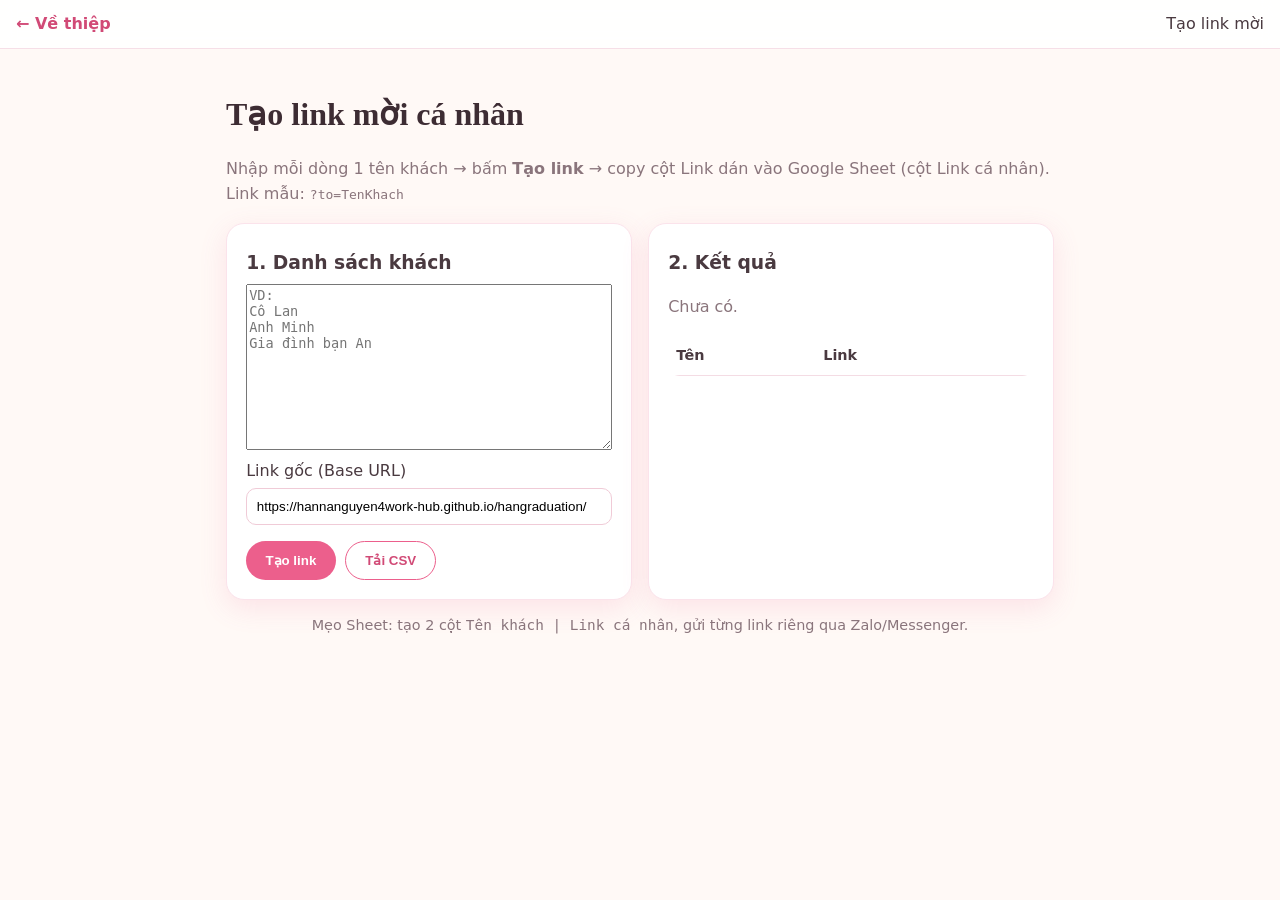
==== admin.html @ 890d95f7 "graduation invitation v1 - simple responsive pink theme" ====
<!DOCTYPE html>
<html lang="vi">
<head>
  <meta charset="UTF-8" />
  <meta name="viewport" content="width=device-width, initial-scale=1.0" />
  <title>Tạo link mời cá nhân · Hân Graduation</title>
  <link rel="stylesheet" href="styles.css" />
</head>
<body>
  <header class="nav">
    <a class="brand" href="index.html">← Về thiệp</a>
    <span>Tạo link mời</span>
  </header>
  <main class="admin-wrap">
    <h1>Tạo link mời cá nhân</h1>
    <p class="muted">Nhập mỗi dòng 1 tên khách → bấm <strong>Tạo link</strong> → copy cột Link dán vào Google Sheet (cột Link cá nhân). Link mẫu: <code>?to=TenKhach</code></p>
    <div class="grid2">
      <div class="card">
        <h3>1. Danh sách khách</h3>
        <textarea id="names" class="code" rows="10" placeholder="VD:&#10;Cô Lan&#10;Anh Minh&#10;Gia đình bạn An"></textarea>
        <label>Link gốc (Base URL)
          <input id="base" style="width:100%;margin-top:.3rem;padding:.6rem;border-radius:10px;border:1.5px solid #f0cbd7" />
        </label>
        <div class="cta-row" style="justify-content:flex-start">
          <button class="btn primary" id="gen">Tạo link</button>
          <button class="btn ghost" id="csv">Tải CSV</button>
        </div>
      </div>
      <div class="card">
        <h3>2. Kết quả</h3>
        <p class="muted" id="count">Chưa có.</p>
        <div style="overflow:auto">
        <table class="links"><thead><tr><th>Tên</th><th>Link</th><th></th></tr></thead><tbody id="rows"></tbody></table>
        </div>
      </div>
    </div>
    <p class="hint">Mẹo Sheet: tạo 2 cột <code>Tên khách | Link cá nhân</code>, gửi từng link riêng qua Zalo/Messenger.</p>
  </main>
  <script src="config.js"></script>
  <script>
    const $ = id => document.getElementById(id);
    $('base').value = (typeof CONFIG !== 'undefined' ? CONFIG.baseUrl : location.href.replace('admin.html',''));
    let last = [];
    $('gen').onclick = () => {
      const base = $('base').value.trim().replace(/\/$/,'') + '/';
      const names = $('names').value.split('\n').map(s=>s.trim()).filter(Boolean);
      last = names.map(n => ({ name:n, link: base + '?to=' + encodeURIComponent(n) }));
      $('count').textContent = last.length ? `Đã tạo ${last.length} link.` : 'Chưa có.';
      $('rows').innerHTML = last.map((r,i)=>`<tr><td>${r.name}</td><td><a href="${r.link}" target="_blank">${r.link}</a></td><td><button data-i="${i}" class="btn small">Copy</button></td></tr>`).join('');
      document.querySelectorAll('button[data-i]').forEach(b=>b.onclick=()=>{navigator.clipboard.writeText(last[+b.dataset.i].link); b.textContent='Đã copy!';});
    };
    $('csv').onclick = () => {
      if(!last.length) return alert('Bấm Tạo link trước đã');
      const csv = 'Ten,Link ca nhan\n' + last.map(r=>`"${r.name.replace(/"/g,'""')}","${r.link}"`).join('\n');
      const a = document.createElement('a');
      a.href = URL.createObjectURL(new Blob(["\ufeff"+csv],{type:'text/csv'}));
      a.download = 'links-moi.csv'; a.click();
    };
  </script>
</body>
</html>
---- styles.css ----
:root{
  --pink:#ec5f8c; --pink-dark:#d14a76; --pink-soft:#fff0f4;
  --be:#faf5ee; --bg:#fff9f6; --card:#ffffff; --text:#4a3a40; --muted:#8a757c;
  --radius:18px; --shadow:0 8px 28px rgba(236,95,140,.14);
}
*{box-sizing:border-box}
html{scroll-behavior:smooth}
body{
  margin:0; color:var(--text); background:var(--bg);
  font-family:"Be Vietnam Pro",system-ui,-apple-system,Segoe UI,Roboto,sans-serif;
  line-height:1.6;
}
h1,h2{font-family:"Playfair Display",serif; color:#3d2c33; line-height:1.25}
h2{text-align:center; font-size:1.6rem; margin:0 0 1rem}

/* Nav */
.nav{position:sticky; top:0; z-index:10; display:flex; align-items:center; justify-content:space-between;
  padding:.7rem 1rem; background:rgba(255,255,255,.9); backdrop-filter:blur(8px); border-bottom:1px solid #f6dfe7}
.brand{text-decoration:none; font-weight:700; color:var(--pink-dark)}
.nav-links{display:flex; gap:.8rem; align-items:center}
.nav-links a{text-decoration:none; color:var(--text); font-size:.95rem}
.admin-link{border:1px solid var(--pink); color:var(--pink-dark)!important; padding:.25rem .6rem; border-radius:999px}

/* Layout */
.section{padding:2.2rem 1rem; max-width:960px; margin:0 auto}
.section.alt{background:linear-gradient(180deg,#fff,#fff5f1); border-top:1px solid #f8e6ec; border-bottom:1px solid #f8e6ec}

/* Hero */
.hero{padding:1.2rem 1rem 2rem; background:
  radial-gradient(600px 300px at 20% 0%, #ffe3ec 0%, transparent 60%),
  radial-gradient(600px 300px at 90% 10%, #fff1d6 0%, transparent 55%),
  var(--be);}
.hero-card{max-width:640px; margin:0 auto; background:var(--card); border-radius:24px; padding:2rem 1.4rem; text-align:center; box-shadow:var(--shadow); border:1px solid #fbe0e9}
.eyebrow{letter-spacing:.18em; font-size:.75rem; color:var(--pink-dark); font-weight:700; margin:0}
.avatar{width:72px; height:72px; margin:1rem auto .4rem; border-radius:50%; display:grid; place-items:center;
  font-size:2rem; font-weight:700; color:#fff; background:linear-gradient(135deg,var(--pink),#ff9ebb)}
.hero-card h1{margin:.2rem 0; font-size:2rem}
.school{color:var(--muted); margin:.2rem 0}
.note{color:var(--pink-dark); font-weight:600}
.invite-box{margin:1.2rem auto; background:var(--pink-soft); border:1.5px dashed var(--pink); border-radius:var(--radius); padding:1rem}
.invite-label{margin:0; font-size:.85rem; color:var(--muted)}
.invite-name{margin:.1rem 0; font-size:1.5rem; font-weight:700; color:var(--pink-dark); font-family:"Playfair Display",serif}
.invite-sub{margin:0; font-size:.95rem}
.countdown{display:flex; gap:.6rem; justify-content:center; margin:1rem 0 .3rem}
.countdown div{background:#fff; border:1px solid #f6d3de; border-radius:14px; min-width:68px; padding:.5rem .3rem; box-shadow:var(--shadow)}
.countdown span{font-size:1.4rem; font-weight:700; display:block}
.countdown small{color:var(--muted)}
.event-date{color:var(--muted); font-size:.95rem}
.cta-row{display:flex; gap:.6rem; justify-content:center; flex-wrap:wrap; margin-top:1rem}
.btn{display:inline-block; text-decoration:none; border:0; cursor:pointer;
  background:var(--pink); color:#fff; padding:.7rem 1.2rem; border-radius:999px; font-weight:600}
.btn:hover{background:var(--pink-dark)}
.btn.ghost{background:#fff; color:var(--pink-dark); border:1.5px solid var(--pink)}
.btn.small{padding:.45rem .9rem; font-size:.9rem}

/* Cards */
.cards{display:grid; gap:1rem}
.card{background:var(--card); border-radius:var(--radius); padding:1.2rem; box-shadow:var(--shadow); border:1px solid #fbe3eb}
.card .icon{font-size:1.6rem}
.card h3{margin:.3rem 0 .4rem}
.card small,.muted,.hint{color:var(--muted)}
.hint{text-align:center; font-size:.9rem}

/* Timeline */
.timeline{max-width:560px; margin:0 auto; background:#fff; border-radius:var(--radius); padding:1.2rem 1.2rem 1.2rem 2.4rem; border:1px solid #f6dfe7; box-shadow:var(--shadow)}

/* Form */
.form{max-width:560px; margin:0 auto; background:#fff; border-radius:var(--radius); padding:1.3rem; border:1px solid #f6dfe7; box-shadow:var(--shadow); display:grid; gap:.9rem}
.form label{display:grid; gap:.35rem; font-weight:600; font-size:.95rem}
.form input,.form select,.form textarea{font:inherit; padding:.65rem .8rem; border-radius:12px; border:1.5px solid #f0cbd7; background:#fffdfd}
.form input:focus,.form select:focus,.form textarea:focus{outline:2px solid #ffc9da; border-color:var(--pink)}
.form-msg{min-height:1.4em; font-size:.95rem; margin:0}
.form-msg.ok{color:#1c8a4c} .form-msg.err{color:#c0392b}

/* Footer + FAB */
.footer{text-align:center; padding:2rem 1rem 4rem; color:var(--muted)}
.footer a{color:var(--pink-dark)}
.fab-row{position:fixed; right:.9rem; bottom:.9rem; display:flex; flex-direction:column; gap:.5rem}
.fab{width:48px; height:48px; display:grid; place-items:center; background:#fff; border-radius:50%; text-decoration:none; font-size:1.3rem; box-shadow:var(--shadow); border:1px solid #f6d3de}

/* Admin */
.admin-wrap{max-width:860px; margin:0 auto; padding:1.5rem 1rem 3rem}
.grid2{display:grid; gap:1rem}
textarea.code{width:100%; font-family:ui-monospace,Consolas,monospace; font-size:.85rem}
table.links{width:100%; border-collapse:collapse; background:#fff; border-radius:12px; overflow:hidden; font-size:.9rem}
table.links th,table.links td{border-bottom:1px solid #f4dce4; padding:.5rem; text-align:left; word-break:break-all}

/* PC: 2-3 cột, chữ to hơn */
@media (min-width:720px){
  h2{font-size:2rem}
  .hero-card h1{font-size:2.6rem}
  .hero-card{padding:2.6rem 2.2rem}
  .cards{grid-template-columns:repeat(3,1fr)}
  .grid2{grid-template-columns:1fr 1fr}
  .section{padding:3rem 1.2rem}
}
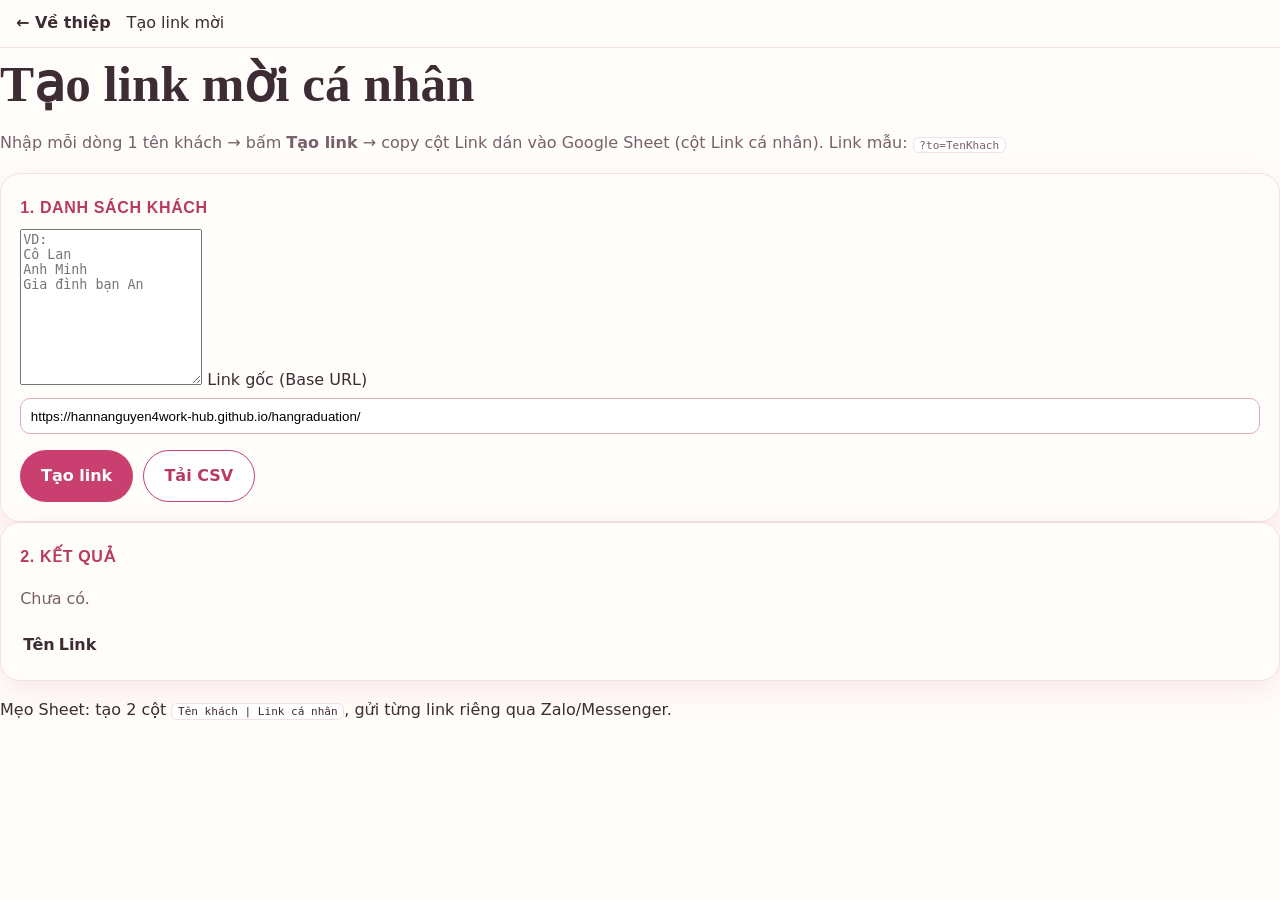
==== commit 82d7c39d: "audit+polish: fix contrast AA, focus-visible, touch targets, tokens" ====
--- a/admin.html
+++ b/admin.html
@@ -19,7 +19,7 @@
         <h3>1. Danh sách khách</h3>
         <textarea id="names" class="code" rows="10" placeholder="VD:&#10;Cô Lan&#10;Anh Minh&#10;Gia đình bạn An"></textarea>
         <label>Link gốc (Base URL)
-          <input id="base" style="width:100%;margin-top:.3rem;padding:.6rem;border-radius:10px;border:1.5px solid #f0cbd7" />
+          <input id="base" style="width:100%;margin-top:.3rem;padding:.6rem;border-radius:10px;border:1.5px solid var(--input-border,#dfaec0)" />
         </label>
         <div class="cta-row" style="justify-content:flex-start">
           <button class="btn primary" id="gen">Tạo link</button>
--- a/styles.css
+++ b/styles.css
@@ -1,96 +1,126 @@
 :root{
-  --pink:#ec5f8c; --pink-dark:#d14a76; --pink-soft:#fff0f4;
-  --be:#faf5ee; --bg:#fff9f6; --card:#ffffff; --text:#4a3a40; --muted:#8a757c;
-  --radius:18px; --shadow:0 8px 28px rgba(236,95,140,.14);
+  --pink:#c93f6f; --pink-dark:#b83a64; --pink-soft:#fdf0f4;
+  --be:#faf5ec; --bg:#fffdf9; --card:#ffffff;
+  --ink:#3d2c34; --muted:#77606b; --line:#f3dfe6;
+  --input-border:#dfaec0; --ring:#f0a8c2; --ok:#177245; --err:#b3261e;
+  --r:20px; --shadow:0 10px 30px rgba(217,79,126,.12);
 }
 *{box-sizing:border-box}
 html{scroll-behavior:smooth}
-body{
-  margin:0; color:var(--text); background:var(--bg);
-  font-family:"Be Vietnam Pro",system-ui,-apple-system,Segoe UI,Roboto,sans-serif;
-  line-height:1.6;
-}
-h1,h2{font-family:"Playfair Display",serif; color:#3d2c33; line-height:1.25}
-h2{text-align:center; font-size:1.6rem; margin:0 0 1rem}
+body{margin:0;background:var(--bg);color:var(--ink);
+  font-family:"Be Vietnam Pro",system-ui,-apple-system,"Segoe UI",Roboto,sans-serif;line-height:1.65}
+h1,h2{font-family:"Playfair Display",Georgia,serif;line-height:1.2;margin:.3rem 0 .8rem}
+h1{font-size:2.5rem} h2{font-size:1.7rem}
+.center{text-align:center}
+.container{max-width:1080px;margin:0 auto;padding:0 1rem}
+.narrow{max-width:720px}
+.eyebrow{letter-spacing:.16em;text-transform:uppercase;font-size:.72rem;font-weight:700;color:var(--pink-dark);margin:0}
+.muted,.micro{color:var(--muted)} .micro{font-size:.85rem}
+code{background:#fff;border:1px solid var(--line);border-radius:6px;padding:.05rem .35rem;font-size:.85em}
+.linklike{background:none;border:0;color:var(--pink-dark);font:inherit;cursor:pointer;text-decoration:underline}
 
 /* Nav */
-.nav{position:sticky; top:0; z-index:10; display:flex; align-items:center; justify-content:space-between;
-  padding:.7rem 1rem; background:rgba(255,255,255,.9); backdrop-filter:blur(8px); border-bottom:1px solid #f6dfe7}
-.brand{text-decoration:none; font-weight:700; color:var(--pink-dark)}
-.nav-links{display:flex; gap:.8rem; align-items:center}
-.nav-links a{text-decoration:none; color:var(--text); font-size:.95rem}
-.admin-link{border:1px solid var(--pink); color:var(--pink-dark)!important; padding:.25rem .6rem; border-radius:999px}
+.nav{position:sticky;top:0;z-index:30;display:flex;align-items:center;gap:1rem;
+  padding:.65rem 1rem;background:rgba(255,253,249,.92);backdrop-filter:blur(10px);border-bottom:1px solid var(--line)}
+.brand{font-weight:700;color:var(--ink);text-decoration:none;white-space:nowrap}
+.nav-links{display:none;gap:1rem;margin:0 auto}
+.nav-links a{color:var(--ink);text-decoration:none;font-size:.92rem}
+.nav-links a:hover{color:var(--pink-dark)}
+.nav-cta{margin-left:auto;display:flex;align-items:center;gap:.5rem}
+.icon-btn{width:44px;height:44px;border-radius:50%;border:1px solid var(--line);background:#fff;cursor:pointer;font-size:1.05rem}
+a:focus-visible,button:focus-visible,summary:focus-visible{outline:3px solid var(--pink-dark);outline-offset:2px;border-radius:6px}
 
-/* Layout */
-.section{padding:2.2rem 1rem; max-width:960px; margin:0 auto}
-.section.alt{background:linear-gradient(180deg,#fff,#fff5f1); border-top:1px solid #f8e6ec; border-bottom:1px solid #f8e6ec}
+/* Buttons */
+.btn{display:inline-block;text-decoration:none;border:0;cursor:pointer;font:inherit;font-weight:600;
+  background:var(--pink);color:#fff;padding:.72rem 1.3rem;border-radius:999px}
+.btn:hover{background:var(--pink-dark)}
+.btn.ghost{background:#fff;color:var(--pink-dark);border:1.5px solid var(--pink)}
+.btn.small{padding:.5rem .95rem;font-size:.9rem}
 
 /* Hero */
-.hero{padding:1.2rem 1rem 2rem; background:
-  radial-gradient(600px 300px at 20% 0%, #ffe3ec 0%, transparent 60%),
-  radial-gradient(600px 300px at 90% 10%, #fff1d6 0%, transparent 55%),
-  var(--be);}
-.hero-card{max-width:640px; margin:0 auto; background:var(--card); border-radius:24px; padding:2rem 1.4rem; text-align:center; box-shadow:var(--shadow); border:1px solid #fbe0e9}
-.eyebrow{letter-spacing:.18em; font-size:.75rem; color:var(--pink-dark); font-weight:700; margin:0}
-.avatar{width:72px; height:72px; margin:1rem auto .4rem; border-radius:50%; display:grid; place-items:center;
-  font-size:2rem; font-weight:700; color:#fff; background:linear-gradient(135deg,var(--pink),#ff9ebb)}
-.hero-card h1{margin:.2rem 0; font-size:2rem}
-.school{color:var(--muted); margin:.2rem 0}
-.note{color:var(--pink-dark); font-weight:600}
-.invite-box{margin:1.2rem auto; background:var(--pink-soft); border:1.5px dashed var(--pink); border-radius:var(--radius); padding:1rem}
-.invite-label{margin:0; font-size:.85rem; color:var(--muted)}
-.invite-name{margin:.1rem 0; font-size:1.5rem; font-weight:700; color:var(--pink-dark); font-family:"Playfair Display",serif}
-.invite-sub{margin:0; font-size:.95rem}
-.countdown{display:flex; gap:.6rem; justify-content:center; margin:1rem 0 .3rem}
-.countdown div{background:#fff; border:1px solid #f6d3de; border-radius:14px; min-width:68px; padding:.5rem .3rem; box-shadow:var(--shadow)}
-.countdown span{font-size:1.4rem; font-weight:700; display:block}
+.hero{background:linear-gradient(180deg,#fdf3ec 0%,#fdf0f4 55%,var(--bg) 100%);padding:2.5rem 0 0}
+.hero-grid{display:grid;gap:1.6rem;align-items:start}
+.invite-box{margin:1rem 0;background:#fff;border:1.5px dashed var(--pink);border-radius:var(--r);padding:.9rem 1.1rem}
+.invite-label{margin:0;font-size:.82rem;color:var(--muted)}
+.invite-name{margin:.1rem 0;font-family:"Playfair Display",serif;font-size:1.6rem;color:var(--pink-dark)}
+.invite-sub{margin:0}
+.countdown{display:flex;gap:.6rem;margin:1rem 0 .4rem;flex-wrap:wrap}
+.countdown div{background:#fff;border:1px solid var(--line);border-radius:14px;flex:1 1 64px;text-align:center;padding:.5rem;box-shadow:var(--shadow)}
+.countdown span{display:block;font-size:1.35rem;font-weight:700}
 .countdown small{color:var(--muted)}
-.event-date{color:var(--muted); font-size:.95rem}
-.cta-row{display:flex; gap:.6rem; justify-content:center; flex-wrap:wrap; margin-top:1rem}
-.btn{display:inline-block; text-decoration:none; border:0; cursor:pointer;
-  background:var(--pink); color:#fff; padding:.7rem 1.2rem; border-radius:999px; font-weight:600}
-.btn:hover{background:var(--pink-dark)}
-.btn.ghost{background:#fff; color:var(--pink-dark); border:1.5px solid var(--pink)}
-.btn.small{padding:.45rem .9rem; font-size:.9rem}
+.event-date{margin:.2rem 0 0}
+.cta-row{display:flex;gap:.6rem;flex-wrap:wrap;margin-top:1rem}
+.cta-row.left{justify-content:flex-start}
+.photo-card{background:#fff;border:1px solid var(--line);border-radius:26px;overflow:hidden;box-shadow:var(--shadow)}
+.photo-ph{aspect-ratio:4/4.4;display:grid;place-items:center;font-family:"Playfair Display",serif;
+  font-size:5rem;color:#fff;background:linear-gradient(150deg,#c93f6f,#b83a64 55%,#93304f)}
+.photo-meta{display:grid;grid-template-columns:1fr 1fr;border-top:1px solid var(--line)}
+.photo-meta div{padding:.8rem;text-align:center}
+.photo-meta div+div{border-left:1px solid var(--line)}
+.photo-meta strong{display:block} .photo-meta span{color:var(--muted);font-size:.85rem}
+.photo-note{margin:0;padding:.9rem 1rem;color:var(--pink-dark);background:var(--pink-soft);font-weight:600;text-align:center}
+.strip{margin-top:2rem;background:var(--ink);color:#ffeef3}
+.strip-grid{display:grid;gap:.6rem;padding:.9rem 1rem}
+.strip strong{display:block;letter-spacing:.02em} .strip span{opacity:.75;font-size:.88rem}
+
+/* Sections */
+.section{padding:3rem 0}
+.section.alt{background:#fff;border-top:1px solid var(--line);border-bottom:1px solid var(--line)}
+.letter{background:#fff;border:1px solid var(--line);border-radius:var(--r);padding:1.4rem;box-shadow:var(--shadow)}
+.sign{text-align:right;font-family:"Playfair Display",serif;font-size:1.2rem;color:var(--pink-dark)}
 
 /* Cards */
-.cards{display:grid; gap:1rem}
-.card{background:var(--card); border-radius:var(--radius); padding:1.2rem; box-shadow:var(--shadow); border:1px solid #fbe3eb}
-.card .icon{font-size:1.6rem}
-.card h3{margin:.3rem 0 .4rem}
-.card small,.muted,.hint{color:var(--muted)}
-.hint{text-align:center; font-size:.9rem}
+.cards4{display:grid;gap:1rem}
+.card{background:var(--bg);border:1px solid var(--line);border-radius:var(--r);padding:1.2rem;box-shadow:var(--shadow)}
+.card h3{margin:.1rem 0 .5rem;font-family:"Be Vietnam Pro",sans-serif;font-size:1rem;letter-spacing:.04em;text-transform:uppercase;color:var(--pink-dark)}
+.card .big{font-size:1.1rem;font-weight:700;margin:.2rem 0 .6rem}
+.tips{margin:.2rem 0;padding-left:1.1rem;color:var(--ink)}
 
 /* Timeline */
-.timeline{max-width:560px; margin:0 auto; background:#fff; border-radius:var(--radius); padding:1.2rem 1.2rem 1.2rem 2.4rem; border:1px solid #f6dfe7; box-shadow:var(--shadow)}
+.timeline{list-style:none;margin:1.4rem 0 0;padding:0;display:grid;gap:.9rem}
+.timeline li{display:grid;grid-template-columns:64px 1fr;gap:.9rem;background:#fff;border:1px solid var(--line);border-radius:var(--r);padding:1rem;box-shadow:var(--shadow)}
+.timeline time{font-weight:700;color:var(--pink-dark)}
+.timeline p{margin:.2rem 0 0;color:var(--muted)}
 
-/* Form */
-.form{max-width:560px; margin:0 auto; background:#fff; border-radius:var(--radius); padding:1.3rem; border:1px solid #f6dfe7; box-shadow:var(--shadow); display:grid; gap:.9rem}
-.form label{display:grid; gap:.35rem; font-weight:600; font-size:.95rem}
-.form input,.form select,.form textarea{font:inherit; padding:.65rem .8rem; border-radius:12px; border:1.5px solid #f0cbd7; background:#fffdfd}
-.form input:focus,.form select:focus,.form textarea:focus{outline:2px solid #ffc9da; border-color:var(--pink)}
-.form-msg{min-height:1.4em; font-size:.95rem; margin:0}
-.form-msg.ok{color:#1c8a4c} .form-msg.err{color:#c0392b}
+/* Album */
+.album{display:grid;grid-template-columns:repeat(2,1fr);gap:.8rem;margin-top:1.2rem}
+.ph{aspect-ratio:1/1;display:grid;place-items:center;text-align:center;padding:1rem;
+  border-radius:18px;color:#7a5a66;background:linear-gradient(150deg,#fdeef3,#faf0e2);border:1px dashed #e6b9c8;font-weight:600}
 
-/* Footer + FAB */
-.footer{text-align:center; padding:2rem 1rem 4rem; color:var(--muted)}
-.footer a{color:var(--pink-dark)}
-.fab-row{position:fixed; right:.9rem; bottom:.9rem; display:flex; flex-direction:column; gap:.5rem}
-.fab{width:48px; height:48px; display:grid; place-items:center; background:#fff; border-radius:50%; text-decoration:none; font-size:1.3rem; box-shadow:var(--shadow); border:1px solid #f6d3de}
+/* FAQ */
+details{background:#fff;border:1px solid var(--line);border-radius:14px;padding:.9rem 1rem;margin:.6rem 0;box-shadow:var(--shadow)}
+summary{cursor:pointer;font-weight:600}
+details p{color:var(--muted);margin:.5rem 0 0}
 
-/* Admin */
-.admin-wrap{max-width:860px; margin:0 auto; padding:1.5rem 1rem 3rem}
-.grid2{display:grid; gap:1rem}
-textarea.code{width:100%; font-family:ui-monospace,Consolas,monospace; font-size:.85rem}
-table.links{width:100%; border-collapse:collapse; background:#fff; border-radius:12px; overflow:hidden; font-size:.9rem}
-table.links th,table.links td{border-bottom:1px solid #f4dce4; padding:.5rem; text-align:left; word-break:break-all}
+/* RSVP */
+.rsvp-grid{display:grid;gap:1.4rem}
+.form{background:var(--bg);border:1px solid var(--line);border-radius:var(--r);padding:1.3rem;display:grid;gap:.9rem;box-shadow:var(--shadow)}
+.form label{display:grid;gap:.35rem;font-weight:600;font-size:.93rem}
+.form input,.form select,.form textarea{font:inherit;font-weight:400;padding:.68rem .8rem;border-radius:12px;border:1.5px solid var(--input-border);background:#fff}
+.form input:focus,.form select:focus,.form textarea:focus{outline:2px solid var(--ring);border-color:var(--pink)}
+.form-msg{min-height:1.4em;margin:0;font-size:.94rem}
+.form-msg.ok{color:var(--ok)}.form-msg.err{color:var(--err)}
+.req{color:var(--pink-dark)}
 
-/* PC: 2-3 cột, chữ to hơn */
-@media (min-width:720px){
-  h2{font-size:2rem}
-  .hero-card h1{font-size:2.6rem}
-  .hero-card{padding:2.6rem 2.2rem}
-  .cards{grid-template-columns:repeat(3,1fr)}
-  .grid2{grid-template-columns:1fr 1fr}
-  .section{padding:3rem 1.2rem}
+/* Footer / FAB / confetti */
+.footer{padding:2.4rem 0 5rem;color:var(--muted)}
+.fab-row{position:fixed;right:.9rem;bottom:.9rem;display:flex;flex-direction:column;gap:.5rem;z-index:30}
+.fab{width:46px;height:46px;display:grid;place-items:center;background:#fff;border:1px solid var(--line);
+  border-radius:50%;text-decoration:none;color:var(--ink);box-shadow:var(--shadow)}
+#confetti{position:fixed;inset:0;width:100%;height:100%;pointer-events:none;z-index:40}
+.school{color:var(--muted);margin:.2rem 0 0}
+
+@media (min-width:820px){
+  h1{font-size:3.2rem} h2{font-size:2.1rem}
+  .nav-links{display:flex}
+  .hero{padding:3.5rem 0 0}
+  .hero-grid{grid-template-columns:1.05fr .95fr;gap:2.5rem}
+  .strip-grid{grid-template-columns:repeat(3,1fr);text-align:center}
+  .cards4{grid-template-columns:repeat(4,1fr)}
+  .album{grid-template-columns:repeat(3,1fr)}
+  .rsvp-grid{grid-template-columns:.9fr 1.1fr;gap:2.5rem;align-items:start}
+  .section{padding:4rem 0}
 }
+@media (prefers-reduced-motion:reduce){
+  html{scroll-behavior:auto}
+}
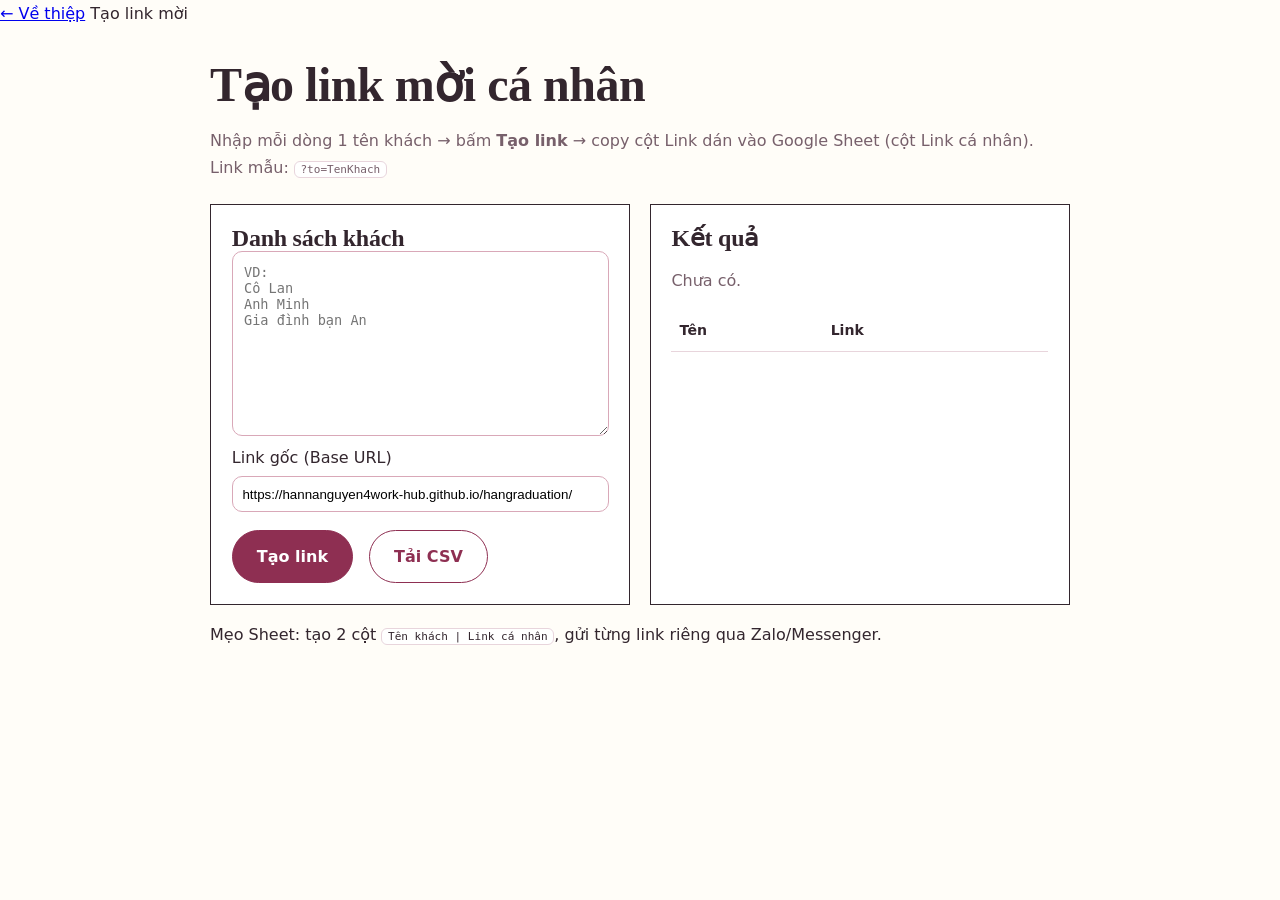
==== commit c3b3dc50: "vogue editorial redesign: didone cover, intro fade, ledger/agenda/reply-card" ====
--- a/admin.html
+++ b/admin.html
@@ -5,6 +5,17 @@
   <meta name="viewport" content="width=device-width, initial-scale=1.0" />
   <title>Tạo link mời cá nhân · Hân Graduation</title>
   <link rel="stylesheet" href="styles.css" />
+  <style>
+    .admin-wrap{max-width:900px;margin:0 auto;padding:2rem 1.25rem 4rem}
+    .admin-wrap h1{font-size:clamp(2rem,6vw,3rem)}
+    .grid2{display:grid;gap:1.2rem;margin-top:1.4rem}
+    .panel{border:1px solid var(--ink);background:#fff;padding:1.3rem}
+    .panel h2{font-size:1.5rem}
+    textarea.code{width:100%;font-family:ui-monospace,Consolas,monospace;font-size:.85rem;padding:.7rem;border:1px solid var(--input-border);border-radius:10px}
+    table.links{width:100%;border-collapse:collapse;background:#fff;font-size:.88rem}
+    table.links th,table.links td{border-bottom:1px solid var(--line);padding:.5rem;text-align:left;word-break:break-all}
+    @media(min-width:860px){.grid2{grid-template-columns:1fr 1fr}}
+  </style>
 </head>
 <body>
   <header class="nav">
@@ -15,8 +26,8 @@
     <h1>Tạo link mời cá nhân</h1>
     <p class="muted">Nhập mỗi dòng 1 tên khách → bấm <strong>Tạo link</strong> → copy cột Link dán vào Google Sheet (cột Link cá nhân). Link mẫu: <code>?to=TenKhach</code></p>
     <div class="grid2">
-      <div class="card">
-        <h3>1. Danh sách khách</h3>
+      <div class="panel">
+        <h2>Danh sách khách</h2>
         <textarea id="names" class="code" rows="10" placeholder="VD:&#10;Cô Lan&#10;Anh Minh&#10;Gia đình bạn An"></textarea>
         <label>Link gốc (Base URL)
           <input id="base" style="width:100%;margin-top:.3rem;padding:.6rem;border-radius:10px;border:1.5px solid var(--input-border,#dfaec0)" />
@@ -26,8 +37,8 @@
           <button class="btn ghost" id="csv">Tải CSV</button>
         </div>
       </div>
-      <div class="card">
-        <h3>2. Kết quả</h3>
+      <div class="panel">
+        <h2>Kết quả</h2>
         <p class="muted" id="count">Chưa có.</p>
         <div style="overflow:auto">
         <table class="links"><thead><tr><th>Tên</th><th>Link</th><th></th></tr></thead><tbody id="rows"></tbody></table>
--- a/styles.css
+++ b/styles.css
@@ -1,126 +1,142 @@
 :root{
-  --pink:#c93f6f; --pink-dark:#b83a64; --pink-soft:#fdf0f4;
-  --be:#faf5ec; --bg:#fffdf9; --card:#ffffff;
-  --ink:#3d2c34; --muted:#77606b; --line:#f3dfe6;
-  --input-border:#dfaec0; --ring:#f0a8c2; --ok:#177245; --err:#b3261e;
-  --r:20px; --shadow:0 10px 30px rgba(217,79,126,.12);
+  --paper:#FFFDF8; --paper-2:#FAF3E8; --card:#FFFFFF;
+  --ink:#33262E; --plum:#8E2F52; --rose:#C93F6F; --rose-soft:#F9E9EF;
+  --muted:#77606B; --line:#E8D5DC;
+  --input-border:#D9A8B8; --ring:#E59DB8; --ok:#177245; --err:#B3261E;
+  --r:14px; --shadow:2px 10px 28px rgba(51,38,46,.12);
+  --serif:"Bodoni Moda",Georgia,"Times New Roman",serif;
+  --sans:"Be Vietnam Pro",system-ui,-apple-system,"Segoe UI",Roboto,sans-serif;
+  --ease:cubic-bezier(.16,1,.3,1);
 }
 *{box-sizing:border-box}
 html{scroll-behavior:smooth}
-body{margin:0;background:var(--bg);color:var(--ink);
-  font-family:"Be Vietnam Pro",system-ui,-apple-system,"Segoe UI",Roboto,sans-serif;line-height:1.65}
-h1,h2{font-family:"Playfair Display",Georgia,serif;line-height:1.2;margin:.3rem 0 .8rem}
-h1{font-size:2.5rem} h2{font-size:1.7rem}
-.center{text-align:center}
-.container{max-width:1080px;margin:0 auto;padding:0 1rem}
-.narrow{max-width:720px}
-.eyebrow{letter-spacing:.16em;text-transform:uppercase;font-size:.72rem;font-weight:700;color:var(--pink-dark);margin:0}
-.muted,.micro{color:var(--muted)} .micro{font-size:.85rem}
-code{background:#fff;border:1px solid var(--line);border-radius:6px;padding:.05rem .35rem;font-size:.85em}
-.linklike{background:none;border:0;color:var(--pink-dark);font:inherit;cursor:pointer;text-decoration:underline}
+body{margin:0;background:var(--paper);color:var(--ink);font-family:var(--sans);line-height:1.7}
+::selection{background:var(--plum);color:#fff}
+h1,h2{font-family:var(--serif);font-weight:600;line-height:1.08;letter-spacing:-.01em;text-wrap:balance}
+h1{font-size:clamp(3.4rem,15vw,6rem);margin:0}
+h1 em{font-style:italic;font-weight:400;color:var(--plum)}
+h2{font-size:clamp(2rem,6vw,2.9rem);margin:0}
+:focus-visible{outline:3px solid var(--plum);outline-offset:3px;border-radius:4px}
+.container{max-width:1080px;margin:0 auto;padding:0 1.25rem}
+.narrow{max-width:700px}
+.muted{color:var(--muted)} .micro{font-size:.85rem;color:var(--muted)}
+.micro code,code{background:#fff;border:1px solid var(--line);border-radius:6px;padding:.05rem .35rem;font-size:.85em}
+.linklike{background:none;border:0;color:var(--plum);font:inherit;cursor:pointer;text-decoration:underline;text-underline-offset:3px}
 
-/* Nav */
-.nav{position:sticky;top:0;z-index:30;display:flex;align-items:center;gap:1rem;
-  padding:.65rem 1rem;background:rgba(255,253,249,.92);backdrop-filter:blur(10px);border-bottom:1px solid var(--line)}
-.brand{font-weight:700;color:var(--ink);text-decoration:none;white-space:nowrap}
-.nav-links{display:none;gap:1rem;margin:0 auto}
-.nav-links a{color:var(--ink);text-decoration:none;font-size:.92rem}
-.nav-links a:hover{color:var(--pink-dark)}
-.nav-cta{margin-left:auto;display:flex;align-items:center;gap:.5rem}
-.icon-btn{width:44px;height:44px;border-radius:50%;border:1px solid var(--line);background:#fff;cursor:pointer;font-size:1.05rem}
-a:focus-visible,button:focus-visible,summary:focus-visible{outline:3px solid var(--pink-dark);outline-offset:2px;border-radius:6px}
+/* Masthead */
+.masthead{border-bottom:1px solid var(--ink);background:var(--paper)}
+.mast-row{display:flex;align-items:center;gap:.8rem;padding:.6rem 1.25rem;font-size:.8rem;letter-spacing:.12em;text-transform:uppercase;color:var(--muted)}
+.mast-brand{margin:0 auto;color:var(--ink);text-decoration:none;font-family:var(--serif);font-size:1.05rem;letter-spacing:.02em;text-transform:none}
+.mast-right{margin-left:auto;display:flex;align-items:center;gap:.5rem}
+.icon-btn{width:44px;height:44px;border-radius:50%;border:1px solid var(--line);background:#fff;color:var(--plum);cursor:pointer;display:grid;place-items:center}
+.icon-btn[aria-pressed="true"]{background:var(--plum);border-color:var(--plum);color:#fff}
+.mast-nav{display:flex;gap:1.1rem;overflow-x:auto;padding:.55rem 1.25rem;border-top:1px solid var(--line);font-size:.88rem}
+.mast-nav a{color:var(--ink);text-decoration:none;white-space:nowrap}
+.mast-nav a:hover{color:var(--plum)}
+.mast-cta{margin-left:auto;font-weight:700;color:var(--plum)!important}
 
-/* Buttons */
-.btn{display:inline-block;text-decoration:none;border:0;cursor:pointer;font:inherit;font-weight:600;
-  background:var(--pink);color:#fff;padding:.72rem 1.3rem;border-radius:999px}
-.btn:hover{background:var(--pink-dark)}
-.btn.ghost{background:#fff;color:var(--pink-dark);border:1.5px solid var(--pink)}
-.btn.small{padding:.5rem .95rem;font-size:.9rem}
+/* Cover */
+.cover{padding:2.6rem 0 3rem;border-bottom:1px solid var(--ink);background:
+  radial-gradient(700px 320px at 85% -5%, #FBEEDF 0%, transparent 60%), var(--paper)}
+.cover-kicker{font-size:.78rem;letter-spacing:.22em;text-transform:uppercase;color:var(--plum);margin:0 0 .6rem}
+.cover-sub{font-size:1rem;color:var(--muted);margin:.7rem 0 0;max-width:60ch}
+.cover-line{font-size:.78rem;letter-spacing:.22em;text-transform:uppercase;color:var(--plum);margin:1.2rem 0 0;padding-top:1rem;border-top:1px solid var(--line)}
+.dedication{font-family:var(--serif);font-size:clamp(1.25rem,4vw,1.7rem);margin:1.6rem 0 0;font-style:italic}
+.dedication strong{color:var(--plum);font-style:normal}
+.cover-grid{display:grid;gap:2rem;margin-top:2rem;align-items:start}
+.portrait{margin:0}
+.portrait-ph{aspect-ratio:3/3.6;display:grid;place-items:center;font-family:var(--serif);font-size:6rem;color:#fff;background:linear-gradient(160deg,var(--rose),var(--plum) 60%,#6E2140)}
+.portrait figcaption{border-top:1px solid var(--ink);padding-top:.5rem;margin-top:.7rem;font-size:.82rem;letter-spacing:.08em;text-transform:uppercase;color:var(--muted)}
+.facts{margin:0;display:grid;border-top:1px solid var(--ink)}
+.facts div{display:grid;grid-template-columns:110px 1fr;gap:1rem;padding:.7rem 0;border-bottom:1px solid var(--line)}
+.facts dt{font-size:.78rem;letter-spacing:.16em;text-transform:uppercase;color:var(--muted)}
+.facts dd{margin:0;font-weight:600}
+.countdown{display:flex;gap:.6rem;margin:1.2rem 0 .4rem;flex-wrap:wrap}
+.countdown div{flex:1 1 64px;text-align:center;border-top:1px solid var(--ink);border-bottom:1px solid var(--ink);padding:.55rem .3rem}
+.countdown span{display:block;font-family:var(--serif);font-size:1.9rem;font-variant-numeric:tabular-nums}
+.countdown small{font-size:.72rem;letter-spacing:.18em;text-transform:uppercase;color:var(--muted)}
+.cta-row{display:flex;gap:1rem;align-items:center;flex-wrap:wrap;margin-top:1.1rem}
+.cta-row.left{justify-content:flex-start}
+.btn{display:inline-block;text-decoration:none;border:1px solid var(--plum);cursor:pointer;font:inherit;font-weight:600;background:var(--plum);color:#fff;padding:.75rem 1.5rem;border-radius:999px}
+.btn:hover{background:#7A2745;border-color:#7A2745}
+.btn.ghost{background:transparent;color:var(--plum)}
+.btn.ghost:hover{background:var(--rose-soft)}
+.btn.small{padding:.5rem 1rem;font-size:.9rem}
+.textlink{color:var(--ink);text-underline-offset:4px}
+.textlink:hover{color:var(--plum)}
+.cover-note{margin:1.1rem 0 0;font-family:var(--serif);font-style:italic;font-size:1.15rem;color:var(--plum)}
 
-/* Hero */
-.hero{background:linear-gradient(180deg,#fdf3ec 0%,#fdf0f4 55%,var(--bg) 100%);padding:2.5rem 0 0}
-.hero-grid{display:grid;gap:1.6rem;align-items:start}
-.invite-box{margin:1rem 0;background:#fff;border:1.5px dashed var(--pink);border-radius:var(--r);padding:.9rem 1.1rem}
-.invite-label{margin:0;font-size:.82rem;color:var(--muted)}
-.invite-name{margin:.1rem 0;font-family:"Playfair Display",serif;font-size:1.6rem;color:var(--pink-dark)}
-.invite-sub{margin:0}
-.countdown{display:flex;gap:.6rem;margin:1rem 0 .4rem;flex-wrap:wrap}
-.countdown div{background:#fff;border:1px solid var(--line);border-radius:14px;flex:1 1 64px;text-align:center;padding:.5rem;box-shadow:var(--shadow)}
-.countdown span{display:block;font-size:1.35rem;font-weight:700}
-.countdown small{color:var(--muted)}
-.event-date{margin:.2rem 0 0}
-.cta-row{display:flex;gap:.6rem;flex-wrap:wrap;margin-top:1rem}
-.cta-row.left{justify-content:flex-start}
-.photo-card{background:#fff;border:1px solid var(--line);border-radius:26px;overflow:hidden;box-shadow:var(--shadow)}
-.photo-ph{aspect-ratio:4/4.4;display:grid;place-items:center;font-family:"Playfair Display",serif;
-  font-size:5rem;color:#fff;background:linear-gradient(150deg,#c93f6f,#b83a64 55%,#93304f)}
-.photo-meta{display:grid;grid-template-columns:1fr 1fr;border-top:1px solid var(--line)}
-.photo-meta div{padding:.8rem;text-align:center}
-.photo-meta div+div{border-left:1px solid var(--line)}
-.photo-meta strong{display:block} .photo-meta span{color:var(--muted);font-size:.85rem}
-.photo-note{margin:0;padding:.9rem 1rem;color:var(--pink-dark);background:var(--pink-soft);font-weight:600;text-align:center}
-.strip{margin-top:2rem;background:var(--ink);color:#ffeef3}
-.strip-grid{display:grid;gap:.6rem;padding:.9rem 1rem}
-.strip strong{display:block;letter-spacing:.02em} .strip span{opacity:.75;font-size:.88rem}
+/* Intro motion: the one authored moment */
+.rise{animation:rise 1s var(--ease) backwards;animation-delay:var(--d,0s)}
+@keyframes rise{from{opacity:0;transform:translateY(26px);filter:blur(6px)}to{opacity:1;transform:none;filter:none}}
 
 /* Sections */
-.section{padding:3rem 0}
-.section.alt{background:#fff;border-top:1px solid var(--line);border-bottom:1px solid var(--line)}
-.letter{background:#fff;border:1px solid var(--line);border-radius:var(--r);padding:1.4rem;box-shadow:var(--shadow)}
-.sign{text-align:right;font-family:"Playfair Display",serif;font-size:1.2rem;color:var(--pink-dark)}
+.section{padding:3.2rem 0}
+.section.shade{background:var(--paper-2);border-top:1px solid var(--line);border-bottom:1px solid var(--line)}
+.folio{display:flex;justify-content:space-between;gap:1rem;border-top:1px solid var(--ink);border-bottom:1px solid var(--line);padding:.45rem 0;margin:1rem 0 1.6rem;font-size:.75rem;letter-spacing:.16em;text-transform:uppercase;color:var(--muted)}
+.letter{font-size:1.06rem;max-width:66ch}
+.dropcap::first-letter{font-family:var(--serif);font-size:3.4em;float:left;line-height:.86;padding:.06em .12em 0 0;color:var(--plum)}
+.sign{font-family:var(--serif);font-style:italic;font-size:1.5rem;text-align:right;color:var(--plum)}
 
-/* Cards */
-.cards4{display:grid;gap:1rem}
-.card{background:var(--bg);border:1px solid var(--line);border-radius:var(--r);padding:1.2rem;box-shadow:var(--shadow)}
-.card h3{margin:.1rem 0 .5rem;font-family:"Be Vietnam Pro",sans-serif;font-size:1rem;letter-spacing:.04em;text-transform:uppercase;color:var(--pink-dark)}
-.card .big{font-size:1.1rem;font-weight:700;margin:.2rem 0 .6rem}
-.tips{margin:.2rem 0;padding-left:1.1rem;color:var(--ink)}
+/* Ledger */
+.ledger{margin:0;display:grid}
+.ledger>div{display:grid;gap:.4rem;padding:1.1rem 0;border-bottom:1px solid var(--line)}
+.ledger>div:first-child{border-top:1px solid var(--ink)}
+.ledger dt{font-family:var(--serif);font-size:1.3rem}
+.ledger dd{margin:0}
+.ledger .btn{margin-top:.7rem}
 
-/* Timeline */
-.timeline{list-style:none;margin:1.4rem 0 0;padding:0;display:grid;gap:.9rem}
-.timeline li{display:grid;grid-template-columns:64px 1fr;gap:.9rem;background:#fff;border:1px solid var(--line);border-radius:var(--r);padding:1rem;box-shadow:var(--shadow)}
-.timeline time{font-weight:700;color:var(--pink-dark)}
-.timeline p{margin:.2rem 0 0;color:var(--muted)}
+/* Agenda */
+.agenda{list-style:none;margin:0;padding:0}
+.agenda li{display:grid;grid-template-columns:64px 1fr;gap:1rem;padding:1rem 0;border-bottom:1px solid var(--line)}
+.agenda li:first-child{border-top:1px solid var(--ink)}
+.agenda time{font-family:var(--serif);font-size:1.25rem;font-variant-numeric:tabular-nums;color:var(--plum)}
+.agenda p{margin:.15rem 0 0;color:var(--muted)}
 
-/* Album */
-.album{display:grid;grid-template-columns:repeat(2,1fr);gap:.8rem;margin-top:1.2rem}
-.ph{aspect-ratio:1/1;display:grid;place-items:center;text-align:center;padding:1rem;
-  border-radius:18px;color:#7a5a66;background:linear-gradient(150deg,#fdeef3,#faf0e2);border:1px dashed #e6b9c8;font-weight:600}
+/* Frames */
+.frames{display:grid;grid-template-columns:repeat(2,1fr);gap:1.2rem;margin-top:1.4rem}
+.frames figure{margin:0}
+.frame{aspect-ratio:3/3.6;display:grid;place-items:center;font-family:var(--serif);font-style:italic;font-size:2.2rem;color:var(--plum);background:var(--rose-soft);border:1px solid var(--line)}
+.frames figcaption{border-top:1px solid var(--ink);margin-top:.6rem;padding-top:.4rem;font-size:.78rem;letter-spacing:.1em;text-transform:uppercase;color:var(--muted)}
 
 /* FAQ */
-details{background:#fff;border:1px solid var(--line);border-radius:14px;padding:.9rem 1rem;margin:.6rem 0;box-shadow:var(--shadow)}
-summary{cursor:pointer;font-weight:600}
-details p{color:var(--muted);margin:.5rem 0 0}
+details{border-bottom:1px solid var(--line);padding:.9rem 0}
+details:first-of-type{border-top:1px solid var(--ink)}
+summary{cursor:pointer;font-family:var(--serif);font-size:1.3rem;list-style:none;display:flex;justify-content:space-between;align-items:baseline;gap:1rem}
+summary::-webkit-details-marker{display:none}
+summary::after{content:"+";font-family:var(--sans);color:var(--plum);font-size:1.4rem;line-height:1}
+details[open] summary::after{content:"–"}
+details p{color:var(--muted);margin:.5rem 0 .2rem;max-width:62ch}
 
-/* RSVP */
-.rsvp-grid{display:grid;gap:1.4rem}
-.form{background:var(--bg);border:1px solid var(--line);border-radius:var(--r);padding:1.3rem;display:grid;gap:.9rem;box-shadow:var(--shadow)}
-.form label{display:grid;gap:.35rem;font-weight:600;font-size:.93rem}
-.form input,.form select,.form textarea{font:inherit;font-weight:400;padding:.68rem .8rem;border-radius:12px;border:1.5px solid var(--input-border);background:#fff}
-.form input:focus,.form select:focus,.form textarea:focus{outline:2px solid var(--ring);border-color:var(--pink)}
+/* Reply card */
+.reply-grid{display:grid;gap:2rem}
+.reply{border:1px solid var(--ink);outline:1px solid var(--line);outline-offset:5px;background:var(--card);padding:1.6rem;display:grid;gap:1rem;box-shadow:var(--shadow)}
+.reply label{display:grid;gap:.35rem;font-weight:600;font-size:.93rem}
+.reply input,.reply select,.reply textarea{font:inherit;font-weight:400;padding:.7rem .85rem;border-radius:10px;border:1px solid var(--input-border);background:#fff;caret-color:var(--plum)}
+.reply input:focus,.reply select:focus,.reply textarea:focus{outline:2px solid var(--ring);border-color:var(--plum)}
 .form-msg{min-height:1.4em;margin:0;font-size:.94rem}
 .form-msg.ok{color:var(--ok)}.form-msg.err{color:var(--err)}
-.req{color:var(--pink-dark)}
+.req{color:var(--plum)}
 
-/* Footer / FAB / confetti */
-.footer{padding:2.4rem 0 5rem;color:var(--muted)}
+/* Colophon / FAB / confetti */
+.colophon{padding:2.6rem 0 5.5rem;border-top:1px solid var(--ink)}
+.colophon-name{font-family:var(--serif);font-size:2rem;margin:0}
 .fab-row{position:fixed;right:.9rem;bottom:.9rem;display:flex;flex-direction:column;gap:.5rem;z-index:30}
-.fab{width:46px;height:46px;display:grid;place-items:center;background:#fff;border:1px solid var(--line);
-  border-radius:50%;text-decoration:none;color:var(--ink);box-shadow:var(--shadow)}
+.fab{width:46px;height:46px;display:grid;place-items:center;background:var(--ink);color:#fff;border-radius:50%;text-decoration:none;box-shadow:var(--shadow)}
+.fab:hover{background:var(--plum)}
 #confetti{position:fixed;inset:0;width:100%;height:100%;pointer-events:none;z-index:40}
-.school{color:var(--muted);margin:.2rem 0 0}
+.school{color:var(--muted)}
 
-@media (min-width:820px){
-  h1{font-size:3.2rem} h2{font-size:2.1rem}
-  .nav-links{display:flex}
-  .hero{padding:3.5rem 0 0}
-  .hero-grid{grid-template-columns:1.05fr .95fr;gap:2.5rem}
-  .strip-grid{grid-template-columns:repeat(3,1fr);text-align:center}
-  .cards4{grid-template-columns:repeat(4,1fr)}
-  .album{grid-template-columns:repeat(3,1fr)}
-  .rsvp-grid{grid-template-columns:.9fr 1.1fr;gap:2.5rem;align-items:start}
-  .section{padding:4rem 0}
+@media (min-width:860px){
+  h2{font-size:3rem}
+  .section{padding:4.5rem 0}
+  .cover{padding:3.5rem 0 4rem}
+  .cover-grid{grid-template-columns:.9fr 1.1fr;gap:3rem}
+  .ledger>div{grid-template-columns:220px 1fr;gap:1.5rem}
+  .frames{grid-template-columns:repeat(3,1fr)}
+  .reply-grid{grid-template-columns:.85fr 1.15fr;gap:3rem;align-items:start}
 }
 @media (prefers-reduced-motion:reduce){
   html{scroll-behavior:auto}
+  .rise{animation:none}
 }
